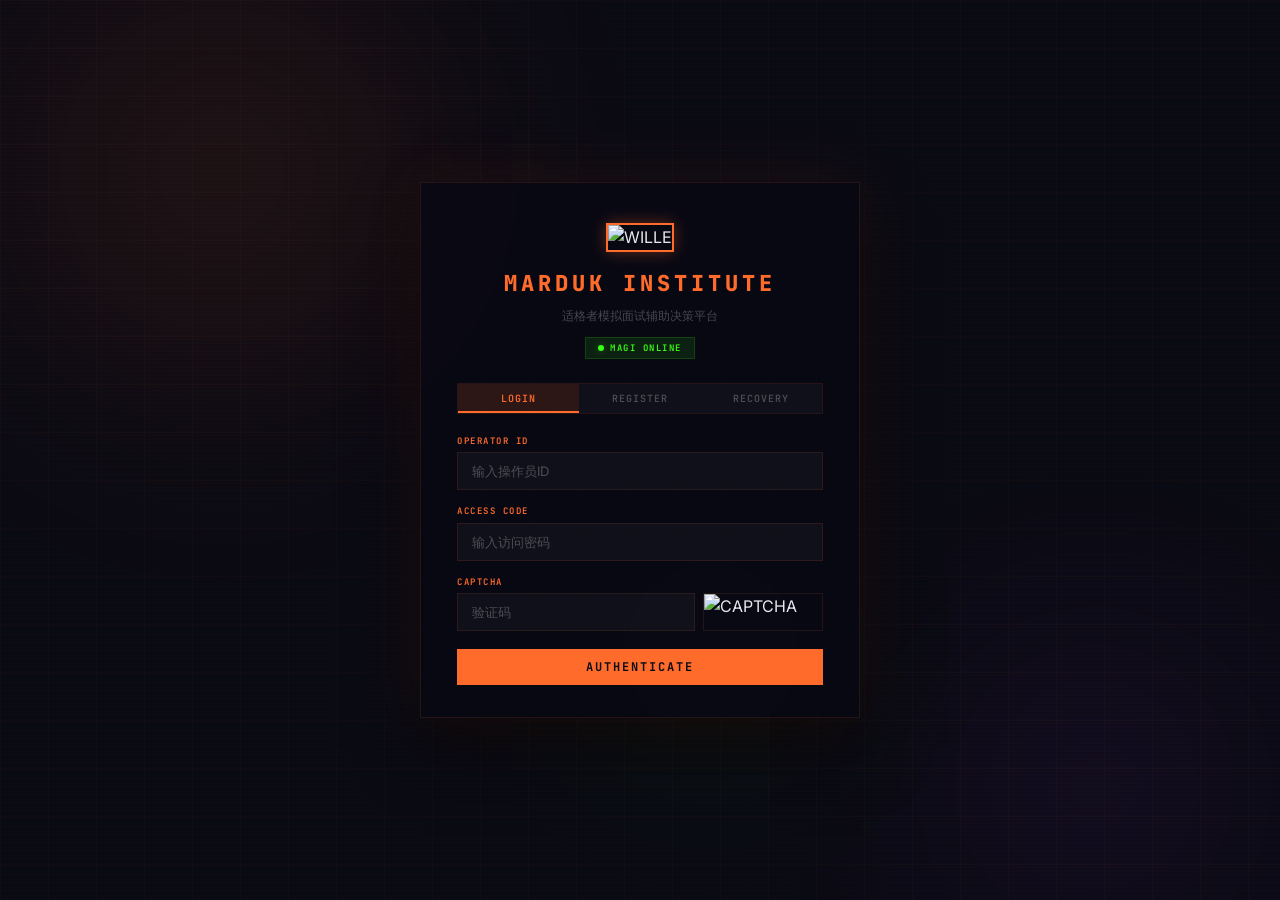
==== templates/index.html @ f50bd928 "Initial commit: MARDUK INSTITUTE AI HR Platform v2.0" ====
<!DOCTYPE html>
<html lang="zh-CN">
<head>
    <meta charset="UTF-8">
    <meta name="viewport" content="width=device-width, initial-scale=1.0">
    <title>MARDUK INSTITUTE - 适格者模拟面试辅助决策平台</title>
    <link rel="stylesheet" href="/static/css/style.css?v=6">
    <link href="https://fonts.googleapis.com/css2?family=Inter:wght@300;400;500;600;700;800&family=JetBrains+Mono:wght@400;500;600;700&display=swap" rel="stylesheet">
</head>
<body>
    <div class="bg-canvas">
        <div class="bg-orb orb-1"></div>
        <div class="bg-orb orb-2"></div>
        <div class="bg-orb orb-3"></div>
        <div class="bg-grid"></div>
        <div class="scan-line"></div>
    </div>

    <div class="auth-overlay" id="authOverlay">
        <div class="auth-card">
            <div class="auth-header">
                <div class="nerv-logo">
                    <img src="/static/img/wille.jpg" alt="WILLE" class="logo-img">
                </div>
                <div class="auth-title-group">
                    <h1 class="auth-main-title">MARDUK INSTITUTE</h1>
                    <p class="auth-subtitle">适格者模拟面试辅助决策平台</p>
                </div>
                <div class="auth-status-line">
                    <span class="blink-dot"></span>
                    <span class="auth-status-label">MAGI ONLINE</span>
                    <div class="easter-egg auth-easter">
                        <span class="easter-line">MAGI [CN]</span>
                        <span class="easter-line easter-powered">POWERED BY DEEPSEEK</span>
                    </div>
                </div>
            </div>

            <div class="auth-tabs">
                <button class="auth-tab active" data-auth="login">LOGIN</button>
                <button class="auth-tab" data-auth="register">REGISTER</button>
                <button class="auth-tab" data-auth="forgot">RECOVERY</button>
            </div>

            <form class="auth-form" id="loginForm">
                <div class="form-group">
                    <label>OPERATOR ID</label>
                    <input type="text" id="loginUsername" placeholder="输入操作员ID" autocomplete="username" required>
                </div>
                <div class="form-group">
        <label>ACCESS CODE</label>
        <input type="password" id="loginPassword" placeholder="输入访问密码" autocomplete="current-password" required>
    </div>
    <div class="form-group">
        <label>CAPTCHA</label>
        <div class="captcha-row">
            <input type="text" id="loginCaptcha" placeholder="验证码" maxlength="4" autocomplete="off" required>
            <img id="captchaImg" class="captcha-img" alt="CAPTCHA" title="点击刷新">
        </div>
    </div>
                <div class="auth-error" id="loginError"></div>
                <button type="submit" class="btn-nerv" id="loginBtn">AUTHENTICATE</button>
            </form>

            <form class="auth-form" id="registerForm" style="display:none">
                <div class="form-group">
                    <label>OPERATOR ID</label>
                    <input type="text" id="regUsername" placeholder="3-20个字符" autocomplete="username" required>
                </div>
                <div class="form-group">
                    <label>ACCESS CODE</label>
                    <input type="password" id="regPassword" placeholder="至少6位" autocomplete="new-password" required>
                </div>
                <div class="form-group">
                    <label>CONFIRM CODE</label>
                    <input type="password" id="regPasswordConfirm" placeholder="再次输入密码" autocomplete="new-password" required>
                </div>
                <div class="auth-error" id="registerError"></div>
                <button type="submit" class="btn-nerv" id="registerBtn">REGISTER</button>
            </form>

            <form class="auth-form" id="forgotForm" style="display:none">
                <div class="form-group">
                    <label>OPERATOR ID</label>
                    <input type="text" id="forgotUsername" placeholder="请输入用户名" autocomplete="username" required>
                </div>
                <div class="form-group">
                    <label>RECOVERY KEY</label>
                    <input type="text" id="forgotRecoveryKey" placeholder="注册时获得的6位验证码" maxlength="6" required>
                </div>
                <div class="form-group">
                    <label>NEW ACCESS CODE</label>
                    <input type="password" id="forgotNewPassword" placeholder="至少6位" autocomplete="new-password" required>
                </div>
                <div class="auth-error" id="forgotError"></div>
                <div class="auth-success" id="forgotSuccess"></div>
                <button type="submit" class="btn-nerv" id="forgotBtn">RESET CODE</button>
            </form>
        </div>
    </div>

    <div class="modal-overlay" id="recoveryKeyModal" style="display:none">
        <div class="modal-card">
            <div class="modal-icon">
                <img src="/static/img/wille.jpg" alt="WILLE" class="logo-img-lg">
            </div>
            <h2>REGISTRATION COMPLETE</h2>
            <p class="modal-desc">请务必保存以下找回密码验证码，丢失将无法找回密码：</p>
            <div class="recovery-key-box" id="recoveryKeyDisplay">------</div>
            <p class="modal-warning">此验证码仅显示一次，请立即记录到安全的地方</p>
            <button class="btn-nerv" id="recoveryKeyCopyBtn">COPY KEY</button>
            <button class="btn-secondary" id="recoveryKeyConfirmBtn">CONFIRM & CONTINUE</button>
        </div>
    </div>

    <div class="modal-overlay" id="disclaimerModal" style="display:none">
        <div class="modal-card disclaimer-card">
            <div class="modal-icon">
                <img src="/static/img/wille.jpg" alt="WILLE" class="logo-img-lg">
            </div>
            <h2>DISCLAIMER / 免责声明</h2>
            <div class="disclaimer-content">
                <p>本平台所有分析结果、面试提问及评估建议均由人工智能模型自动生成，仅供参考。</p>
                <p>AI 生成的内容可能存在偏差或错误，不构成任何专业人力资源决策的最终依据。</p>
                <p>请结合实际情况独立判断，本平台不对因使用 AI 生成内容所做出的决策承担任何责任。</p>
            </div>
            <button class="btn-nerv" id="disclaimerConfirmBtn">I UNDERSTAND / 我已知晓</button>
        </div>
    </div>

    <div class="app" id="appMain" style="display:none">
        <header class="header">
            <div class="header-left">
                <div class="nerv-logo-sm">
                    <img src="/static/img/wille.jpg" alt="WILLE" class="logo-img-sm">
                </div>
                <div class="header-title-group">
                    <h1 class="header-title">MARDUK INSTITUTE</h1>
                    <p class="header-subtitle">AI-RESUME ANALYSIS & SIMULATION SYSTEM</p>
                </div>
            </div>
            <div class="header-center">
                <div class="hud-indicator">
                    <span class="hud-label">SYNC RATE</span>
                    <div class="hud-bar"><div class="hud-bar-fill" id="syncBar"></div></div>
                    <span class="hud-value" id="syncValue">0%</span>
                </div>
            </div>
            <div class="header-right">
                <a href="/hr" class="btn-nav-link" title="HR BATCH SCREENING" style="display:flex;align-items:center;gap:4px;color:var(--text-muted);font-size:10px;font-family:var(--mono);letter-spacing:1px;text-decoration:none;padding:4px 10px;border:1px solid var(--border-dim);transition:all 0.3s;">
                    <svg width="14" height="14" viewBox="0 0 24 24" fill="none" stroke="currentColor" stroke-width="2"><path d="M17 21v-2a4 4 0 0 0-4-4H5a4 4 0 0 0-4 4v2"/><circle cx="9" cy="7" r="4"/><path d="M23 21v-2a4 4 0 0 0-3-3.87"/><path d="M16 3.13a4 4 0 0 1 0 7.75"/></svg>
                    HR SCREEN
                </a>
                <div class="system-status" id="systemStatus">
                    <span class="blink-dot"></span>
                    <span class="status-label">MAGI ONLINE</span>
                    <div class="easter-egg" id="easterEgg">
                        <span class="easter-line">MAGI SYSTEM [CN]</span>
                        <span class="easter-line easter-powered">POWERED BY DEEPSEEK</span>
                    </div>
                </div>
                <div class="user-menu">
                    <span class="operator-id" id="headerUsername">--</span>
                    <a href="/" class="btn-icon" title="HOME" style="display:inline-flex;align-items:center;justify-content:center;color:var(--text-muted);text-decoration:none;padding:6px;border:1px solid var(--border-dim);transition:all 0.3s;">
                        <svg width="16" height="16" viewBox="0 0 24 24" fill="none" stroke="currentColor" stroke-width="2">
                            <path d="M3 9l9-7 9 7v11a2 2 0 0 1-2 2H5a2 2 0 0 1-2-2z"/>
                            <polyline points="9 22 9 12 15 12 15 22"/>
                        </svg>
                    </a>
                    <button class="btn-icon" id="btnLogout" title="LOGOUT">
                        <svg width="16" height="16" viewBox="0 0 24 24" fill="none" stroke="currentColor" stroke-width="2">
                            <path d="M9 21H5a2 2 0 0 1-2-2V5a2 2 0 0 1 2-2h4"/>
                            <polyline points="16 17 21 12 16 7"/>
                            <line x1="21" y1="12" x2="9" y2="12"/>
                        </svg>
                    </button>
                </div>
            </div>
        </header>

        <main class="main">
            <section class="panel panel-left">
                <div class="panel-label">CANDIDATE DATA</div>

                <div class="upload-section" id="uploadSection">
                    <div class="upload-area" id="uploadArea">
                        <div class="upload-hex">
                            <svg width="64" height="64" viewBox="0 0 64 64">
                                <polygon points="32,4 58,18 58,46 32,60 6,46 6,18" fill="none" stroke="var(--nerv-orange)" stroke-width="1.5" opacity="0.6"/>
                                <polygon points="32,12 50,22 50,42 32,52 14,42 14,22" fill="none" stroke="var(--nerv-orange)" stroke-width="1" opacity="0.3"/>
                                <line x1="32" y1="20" x2="32" y2="38" stroke="var(--nerv-orange)" stroke-width="2"/>
                                <polyline points="26,30 32,20 38,30" stroke="var(--nerv-orange)" stroke-width="2" fill="none"/>
                            </svg>
                        </div>
                        <p class="upload-title">UPLOAD CANDIDATE FILE</p>
                        <p class="upload-subtitle">拖拽或点击上传简历</p>
                        <p class="upload-hint">TXT / PDF / DOCX</p>
                        <input type="file" id="fileInput" accept=".txt,.pdf,.docx" hidden>
                    </div>
                    <div class="upload-progress" id="uploadProgress" style="display:none">
                        <div class="progress-bar">
                            <div class="progress-fill" id="progressFill"></div>
                        </div>
                        <p class="progress-text" id="progressText">ANALYZING...</p>
                    </div>

                    <div class="target-form" id="targetForm" style="display:none">
                        <div class="target-label">TARGET POSITION / 目标岗位</div>
                        <div class="target-fields">
                            <div class="target-field">
                                <label>应聘岗位 <span class="label-en">Position</span></label>
                                <input type="text" id="targetPosition" placeholder="如：前端开发工程师">
                            </div>
                            <div class="target-field">
                                <label>工作城市 <span class="label-en">City</span></label>
                                <input type="text" id="targetCity" placeholder="如：上海">
                            </div>
                            <div class="target-field">
                                <label>目标薪资 <span class="label-en">Salary</span></label>
                                <input type="text" id="targetSalary" placeholder="如：15K-20K">
                            </div>
                        </div>
                        <button class="btn-nerv btn-analyze" id="btnAnalyze">ANALYZE</button>
                        <button class="btn-secondary btn-reupload" id="btnReupload">RE-UPLOAD / 重新上传</button>
                    </div>

                    <div class="magi-network" id="magiNetwork">
                        <div class="magi-net-header">
                            <span class="magi-net-title">MAGI NETWORK STATUS</span>
                            <span class="magi-net-badge">LIVE</span>
                        </div>
                        <div class="magi-net-nodes">
                            <div class="magi-node">
                                <span class="node-dot online" id="dotT01"></span>
                                <span class="node-name">MAGI-T01</span>
                                <span class="node-loc">TOKYO-01</span>
                                <span class="node-ping" id="pingT01">--ms</span>
                            </div>
                            <div class="magi-node">
                                <span class="node-dot online" id="dotB02"></span>
                                <span class="node-name">MAGI-B02</span>
                                <span class="node-loc">BERLIN-02</span>
                                <span class="node-ping" id="pingB02">--ms</span>
                            </div>
                            <div class="magi-node">
                                <span class="node-dot online" id="dotM03"></span>
                                <span class="node-name">MAGI-M03</span>
                                <span class="node-loc">MASS-03</span>
                                <span class="node-ping" id="pingM03">--ms</span>
                            </div>
                            <div class="magi-node">
                                <span class="node-dot" id="dotN04"></span>
                                <span class="node-name">MAGI-N04</span>
                                <span class="node-loc">NEVADA-04</span>
                                <span class="node-ping" id="pingN04">--ms</span>
                            </div>
                            <div class="magi-node">
                                <span class="node-dot online" id="dotH05"></span>
                                <span class="node-name">MAGI-H05</span>
                                <span class="node-loc">HOKKAIDO-05</span>
                                <span class="node-ping" id="pingH05">--ms</span>
                            </div>
                        </div>
                        <div class="magi-net-log" id="magiNetLog"></div>
                    </div>
                </div>

                <div class="analysis-section" id="analysisSection" style="display:none">
                    <div class="section-header">
                        <h2>ANALYSIS RESULT</h2>
                        <button class="btn-icon" id="btnNewUpload" title="NEW UPLOAD">
                            <svg width="16" height="16" viewBox="0 0 24 24" fill="none" stroke="currentColor" stroke-width="2">
                                <polyline points="23 4 23 10 17 10"/>
                                <path d="M20.49 15a9 9 0 1 1-2.12-9.36L23 10"/>
                            </svg>
                        </button>
                    </div>

                    <div class="candidate-card" id="candidateCard">
                        <div class="candidate-avatar" id="candidateAvatar">?</div>
                        <div class="candidate-info">
                            <h3 id="candidateName">UNKNOWN</h3>
                            <p id="candidateTitle">CLASSIFICATION PENDING</p>
                        </div>
                        <div class="match-score">
                            <div class="score-ring" id="scoreRing">
                                <span id="scoreValue">--</span>
                            </div>
                            <span class="score-label">COMPAT.</span>
                        </div>
                    </div>

                    <div class="analysis-tabs">
                        <button class="tab active" data-tab="summary">OVERVIEW</button>
                        <button class="tab" data-tab="fit">FIT</button>
                        <button class="tab" data-tab="strengths">STRENGTH</button>
                        <button class="tab" data-tab="weaknesses">DEFICIT</button>
                        <button class="tab" data-tab="suggestions">ADVISE</button>
                    </div>

                    <div class="tab-content" id="tabContent">
                        <div class="tab-pane active" id="tab-summary">
                            <div class="summary-block" id="summaryContent"></div>
                        </div>
                        <div class="tab-pane" id="tab-fit">
                            <div class="fit-section" id="fitContent">
                                <div class="fit-scores">
                                    <div class="fit-score-card">
                                        <div class="fit-score-ring" id="positionFitRing">
                                            <span id="positionFitValue">--</span>
                                        </div>
                                        <span class="fit-score-label">POSITION FIT</span>
                                        <span class="fit-score-sublabel">岗位匹配度</span>
                                    </div>
                                    <div class="fit-score-card">
                                        <div class="fit-score-ring" id="salaryFitRing">
                                            <span id="salaryFitValue">--</span>
                                        </div>
                                        <span class="fit-score-label">SALARY FIT</span>
                                        <span class="fit-score-sublabel">薪资匹配度</span>
                                    </div>
                                </div>
                                <div class="fit-detail">
                                    <div class="fit-detail-block">
                                        <div class="fit-detail-title">POSITION ANALYSIS</div>
                                        <p class="fit-detail-text" id="positionReason">--</p>
                                    </div>
                                    <div class="fit-detail-block">
                                        <div class="fit-detail-title">SALARY ANALYSIS</div>
                                        <p class="fit-detail-text" id="salaryReason">--</p>
                                    </div>
                                    <div class="fit-detail-block">
                                        <div class="fit-detail-title">SKILL GAPS</div>
                                        <ul class="tag-list gap" id="skillGapsList"></ul>
                                    </div>
                                    <div class="fit-detail-block">
                                        <div class="fit-detail-title">CAREER ADVICE</div>
                                        <p class="fit-detail-text" id="careerAdvice">--</p>
                                    </div>
                                </div>
                            </div>
                        </div>
                        <div class="tab-pane" id="tab-strengths">
                            <ul class="tag-list" id="strengthsList"></ul>
                        </div>
                        <div class="tab-pane" id="tab-weaknesses">
                            <ul class="tag-list warning" id="weaknessesList"></ul>
                        </div>
                        <div class="tab-pane" id="tab-suggestions">
                            <ul class="suggestion-list" id="suggestionsList"></ul>
                        </div>
                    </div>

                    <div class="interview-launch" id="interviewLaunch">
                        <div class="style-label">INTERVIEW MODE</div>
                        <div class="style-options">
                            <button class="style-btn" data-style="gentle">
                                <span class="style-icon">&#9829;</span>
                                <span class="style-name">GENTLE</span>
                                <span class="style-desc">温和鼓励</span>
                            </button>
                            <button class="style-btn active" data-style="normal">
                                <span class="style-icon">&#9733;</span>
                                <span class="style-name">NORMAL</span>
                                <span class="style-desc">标准专业</span>
                            </button>
                            <button class="style-btn" data-style="tough">
                                <span class="style-icon">&#9888;</span>
                                <span class="style-name">TOUGH</span>
                                <span class="style-desc">压力刁难</span>
                            </button>
                        </div>
                        <button class="btn-start-interview" id="btnStartInterview">START SIMULATION</button>
                    </div>
                </div>
            </section>

            <section class="panel panel-right">
                <div class="panel-label">SIMULATION INTERFACE</div>
                <div class="chat-header">
                    <div class="chat-header-info">
                        <div class="chat-avatar">
                            <img src="/static/img/MAGI.JPG" alt="MAGI" class="avatar-img">
                        </div>
                        <div>
                            <h3 id="interviewerName">MAGI AI <span class="deliberating-badge" id="deliberatingBadge" style="display:none">审议中</span></h3>
                            <p class="chat-status" id="chatStatus">AWAITING CANDIDATE DATA...</p>
                        </div>
                    </div>
                    <button class="btn-icon" id="btnClearChat" title="CLEAR LOG">
                        <svg width="16" height="16" viewBox="0 0 24 24" fill="none" stroke="currentColor" stroke-width="2">
                            <polyline points="3 6 5 6 21 6"/>
                            <path d="M19 6v14a2 2 0 0 1-2 2H7a2 2 0 0 1-2-2V6m3 0V4a2 2 0 0 1 2-2h4a2 2 0 0 1 2 2v2"/>
                        </svg>
                    </button>
                </div>

                <div class="chat-messages" id="chatMessages">
                    <div class="message system">
                        <div class="message-bubble">
                            MARDUK SYSTEM INITIALIZED. 上传候选人简历文件以启动适格性评估与模拟面试程序。
                        </div>
                    </div>
                </div>

                <div class="magi-verdict" id="magiVerdict" style="display:none">
                    <div class="verdict-header">
                        <span class="verdict-title">MAGI DELIBERATION SYSTEM</span>
                        <span class="verdict-subtitle">三引擎审议表决</span>
                    </div>
                    <div class="verdict-engines">
                        <div class="verdict-engine" id="verdictMelchior">
                            <div class="engine-name">MELCHIOR-1</div>
                            <div class="engine-result" id="melchiorResult">--</div>
                            <div class="engine-reason" id="melchiorReason"></div>
                        </div>
                        <div class="verdict-engine" id="verdictBalthasar">
                            <div class="engine-name">BALTHASAR-2</div>
                            <div class="engine-result" id="balthasarResult">--</div>
                            <div class="engine-reason" id="balthasarReason"></div>
                        </div>
                        <div class="verdict-engine" id="verdictCasper">
                            <div class="engine-name">CASPER-3</div>
                            <div class="engine-result" id="casperResult">--</div>
                            <div class="engine-reason" id="casperReason"></div>
                        </div>
                    </div>
                    <div class="verdict-final" id="verdictFinal">
                        <div class="verdict-final-label">FINAL VERDICT</div>
                        <div class="verdict-final-result" id="verdictFinalResult">--</div>
                    </div>
                    <button class="btn-nerv btn-reinterview" id="btnReinterview">RE-INTERVIEW / 重新面试</button>
                </div>

                <div class="chat-input-area">
                    <div class="input-wrapper">
                        <span class="input-prefix">&gt;</span>
                        <textarea id="chatInput" placeholder="输入回答..." rows="1" disabled></textarea>
                        <button class="btn-send" id="btnSend" disabled>
                            <svg width="18" height="18" viewBox="0 0 24 24" fill="none" stroke="currentColor" stroke-width="2">
                                <line x1="22" y1="2" x2="11" y2="13"/>
                                <polygon points="22 2 15 22 11 13 2 9 22 2"/>
                            </svg>
                        </button>
                    </div>
                </div>
            </section>
        </main>

        <footer class="footer">
            <span>MARDUK INSTITUTE</span>
            <span class="footer-sep">|</span>
            <span>CLASSIFIED</span>
            <span class="footer-sep">|</span>
            <span id="footerTime">--:--:--</span>
        </footer>

        <nav class="mobile-nav" id="mobileNav">
            <button class="mobile-nav-btn active" data-view="data">
                <svg width="20" height="20" viewBox="0 0 24 24" fill="none" stroke="currentColor" stroke-width="2">
                    <path d="M14 2H6a2 2 0 0 0-2 2v16a2 2 0 0 0 2 2h12a2 2 0 0 0 2-2V8z"/>
                    <polyline points="14 2 14 8 20 8"/>
                    <line x1="16" y1="13" x2="8" y2="13"/>
                    <line x1="16" y1="17" x2="8" y2="17"/>
                </svg>
                <span>DATA</span>
            </button>
            <button class="mobile-nav-btn" data-view="chat">
                <svg width="20" height="20" viewBox="0 0 24 24" fill="none" stroke="currentColor" stroke-width="2">
                    <path d="M21 15a2 2 0 0 1-2 2H7l-4 4V5a2 2 0 0 1 2-2h14a2 2 0 0 1 2 2z"/>
                </svg>
                <span>SIM</span>
            </button>
        </nav>
    </div>

    <script src="/static/js/app.js?v=6"></script>
</body>
</html>
---- static/css/style.css ----
:root {
    --bg-deep: #0b0b14;
    --bg-panel: rgba(8, 8, 20, 0.88);
    --bg-glass: rgba(255, 255, 255, 0.03);
    --bg-glass-hover: rgba(255, 255, 255, 0.06);
    --nerv-orange: #ff6b2b;
    --nerv-orange-dim: rgba(255, 107, 43, 0.15);
    --nerv-orange-glow: rgba(255, 107, 43, 0.35);
    --eva-green: #39ff14;
    --eva-green-dim: rgba(57, 255, 20, 0.1);
    --eva-green-glow: rgba(57, 255, 20, 0.3);
    --eva-purple: #b14aed;
    --eva-purple-dim: rgba(177, 74, 237, 0.12);
    --eva-red: #ff2d2d;
    --eva-red-dim: rgba(255, 45, 45, 0.12);
    --eva-amber: #ffb800;
    --eva-amber-dim: rgba(255, 184, 0, 0.12);
    --border-dim: rgba(255, 107, 43, 0.12);
    --border-active: rgba(255, 107, 43, 0.4);
    --text-primary: #e8e8f0;
    --text-secondary: rgba(232, 232, 240, 0.55);
    --text-muted: rgba(232, 232, 240, 0.28);
    --mono: 'JetBrains Mono', 'Courier New', monospace;
    --sans: 'Inter', -apple-system, sans-serif;
    --radius: 2px;
    --radius-sm: 2px;
    --transition: 0.2s ease;
}

* { margin: 0; padding: 0; box-sizing: border-box; }

body {
    font-family: var(--sans);
    background: var(--bg-deep);
    color: var(--text-primary);
    line-height: 1.6;
    height: 100vh;
    overflow: hidden;
}

.bg-canvas { position: fixed; inset: 0; z-index: 0; overflow: hidden; }

.bg-orb {
    position: absolute;
    border-radius: 50%;
    filter: blur(100px);
    opacity: 0.4;
    animation: orbDrift 30s ease-in-out infinite;
}

.orb-1 {
    width: 700px; height: 700px;
    background: radial-gradient(circle, rgba(255,107,43,0.3), transparent 70%);
    top: -20%; left: -10%;
    animation-duration: 35s;
}

.orb-2 {
    width: 500px; height: 500px;
    background: radial-gradient(circle, rgba(177,74,237,0.25), transparent 70%);
    bottom: -15%; right: -5%;
    animation-duration: 28s; animation-delay: -8s;
}

.orb-3 {
    width: 400px; height: 400px;
    background: radial-gradient(circle, rgba(57,255,20,0.15), transparent 70%);
    top: 50%; left: 40%;
    animation-duration: 32s; animation-delay: -15s;
}

@keyframes orbDrift {
    0%, 100% { transform: translate(0, 0) scale(1); }
    33% { transform: translate(80px, -50px) scale(1.08); }
    66% { transform: translate(-40px, 60px) scale(0.94); }
}

.bg-grid {
    position: absolute; inset: 0;
    background-image:
        linear-gradient(rgba(255,107,43,0.03) 1px, transparent 1px),
        linear-gradient(90deg, rgba(255,107,43,0.03) 1px, transparent 1px);
    background-size: 48px 48px;
}

.scan-line {
    position: absolute; inset: 0;
    background: repeating-linear-gradient(
        0deg,
        transparent,
        transparent 2px,
        rgba(0,0,0,0.08) 2px,
        rgba(0,0,0,0.08) 4px
    );
    pointer-events: none;
    z-index: 1;
}

.app {
    display: flex; flex-direction: column;
    height: 100vh; position: relative; z-index: 2;
}

.header {
    display: flex; align-items: center;
    padding: 0 24px; height: 56px;
    background: var(--bg-panel);
    border-bottom: 1px solid var(--border-dim);
    flex-shrink: 0;
    position: relative;
}

.header-left { display: flex; align-items: center; gap: 14px; flex-shrink: 0; }

.header-title {
    font-family: var(--mono); font-size: 14px; font-weight: 700;
    color: var(--nerv-orange); letter-spacing: 2px;
}

.header-subtitle {
    font-family: var(--mono); font-size: 9px; font-weight: 500;
    color: var(--text-muted); letter-spacing: 1.5px; margin-top: 1px;
}

.header-center { position: absolute; left: 50%; transform: translateX(-50%); display: flex; align-items: center; gap: 16px; }

.hud-indicator {
    display: flex; align-items: center; gap: 8px;
}

.hud-label {
    font-family: var(--mono); font-size: 9px; font-weight: 600;
    color: var(--eva-green); letter-spacing: 1px;
}

.hud-bar {
    width: 120px; height: 6px;
    background: rgba(57,255,20,0.08);
    border: 1px solid rgba(57,255,20,0.15);
}

.hud-bar-fill {
    height: 100%; width: 0%;
    background: var(--eva-green);
    transition: width 0.5s ease;
    box-shadow: 0 0 8px var(--eva-green-glow);
}

.hud-value {
    font-family: var(--mono); font-size: 11px; font-weight: 700;
    color: var(--eva-green); min-width: 32px;
}

.header-right { display: flex; align-items: center; gap: 12px; margin-left: auto; flex-shrink: 0; }

.system-status { display: flex; align-items: center; gap: 6px; }

.blink-dot {
    width: 6px; height: 6px; border-radius: 50%;
    background: var(--eva-green);
    box-shadow: 0 0 6px var(--eva-green-glow);
    animation: blinkDot 2s infinite;
}

@keyframes blinkDot {
    0%, 100% { opacity: 1; }
    50% { opacity: 0.3; }
}

.status-label {
    font-family: var(--mono); font-size: 9px; font-weight: 600;
    color: var(--eva-green); letter-spacing: 1px;
}

.system-status {
    position: relative;
}

.easter-egg {
    position: absolute;
    top: 100%; left: 50%; transform: translateX(-50%);
    padding: 8px 14px;
    background: var(--bg-panel);
    border: 1px solid var(--eva-green);
    box-shadow: 0 0 16px var(--eva-green-glow), 0 4px 12px rgba(0,0,0,0.4);
    white-space: nowrap;
    text-align: center;
    opacity: 0; visibility: hidden;
    transition: all 0.3s ease;
    z-index: 100;
    pointer-events: none;
}

.system-status:hover .easter-egg {
    opacity: 1; visibility: visible;
    transform: translateX(-50%) translateY(4px);
}

.easter-line {
    display: block;
    font-family: var(--mono); font-size: 9px; font-weight: 600;
    color: var(--eva-green); letter-spacing: 1.5px;
}

.easter-powered {
    font-size: 8px; color: var(--nerv-orange); letter-spacing: 1px;
    margin-top: 2px;
}

.user-menu {
    display: flex; align-items: center; gap: 8px;
    padding-left: 12px; border-left: 1px solid var(--border-dim);
}

.operator-id {
    font-family: var(--mono); font-size: 11px; font-weight: 500;
    color: var(--text-secondary);
}

.btn-icon {
    display: flex; align-items: center; justify-content: center;
    width: 30px; height: 30px; border: none;
    background: var(--bg-glass); color: var(--text-muted);
    cursor: pointer; transition: all var(--transition);
    border: 1px solid var(--border-dim);
}

.btn-icon:hover {
    background: var(--nerv-orange-dim); color: var(--nerv-orange);
    border-color: var(--border-active);
}

.main { display: flex; flex: 1; overflow: hidden; }

.panel { display: flex; flex-direction: column; overflow: hidden; }

.panel-left {
    width: 420px; min-width: 360px;
    background: var(--bg-panel);
    border-right: 1px solid var(--border-dim);
}

.panel-right { flex: 1; background: transparent; }

.panel-label {
    font-family: var(--mono); font-size: 9px; font-weight: 600;
    color: var(--nerv-orange); letter-spacing: 2px;
    padding: 8px 20px; background: var(--nerv-orange-dim);
    border-bottom: 1px solid var(--border-dim);
}

.upload-section {
    padding: 28px; flex: 1;
    display: flex; flex-direction: column; justify-content: center;
}

.upload-area {
    border: 1px dashed rgba(255,107,43,0.25);
    padding: 48px 28px; text-align: center;
    cursor: pointer; transition: all var(--transition);
    background: var(--bg-glass); position: relative; overflow: hidden;
}

.upload-area::before {
    content: ''; position: absolute; inset: 0;
    background: radial-gradient(circle, var(--nerv-orange-dim), transparent 70%);
    opacity: 0; transition: opacity var(--transition);
}

.upload-area:hover::before, .upload-area.drag-over::before { opacity: 1; }

.upload-area:hover, .upload-area.drag-over {
    border-color: var(--nerv-orange);
    background: var(--bg-glass-hover);
}

.upload-hex { margin-bottom: 16px; position: relative; z-index: 1; }

.upload-title {
    font-family: var(--mono); font-size: 13px; font-weight: 700;
    color: var(--nerv-orange); letter-spacing: 1px;
    margin-bottom: 6px; position: relative; z-index: 1;
}

.upload-subtitle {
    font-size: 13px; color: var(--text-secondary);
    margin-bottom: 6px; position: relative; z-index: 1;
}

.upload-hint {
    font-family: var(--mono); font-size: 10px;
    color: var(--text-muted); letter-spacing: 1px;
    position: relative; z-index: 1;
}

.upload-progress { margin-top: 16px; }

.progress-bar {
    height: 3px; background: rgba(255,255,255,0.04);
    border: 1px solid var(--border-dim); overflow: hidden;
}

.progress-fill {
    height: 100%; width: 0%;
    background: var(--nerv-orange);
    transition: width 0.3s ease;
    box-shadow: 0 0 8px var(--nerv-orange-glow);
}

.progress-text {
    font-family: var(--mono); font-size: 10px;
    color: var(--eva-green); margin-top: 8px;
    letter-spacing: 1px;
}

.target-form {
    margin-top: 16px; padding: 16px;
    border: 1px solid var(--border-dim);
    background: var(--bg-glass);
}

.target-label {
    font-family: var(--mono); font-size: 9px; font-weight: 600;
    color: var(--nerv-orange); letter-spacing: 2px;
    margin-bottom: 10px;
}

.target-fields {
    display: flex; flex-direction: column; gap: 10px; margin-bottom: 12px;
}

.target-field {
    display: flex; flex-direction: column; gap: 4px;
}

.target-field label {
    font-family: var(--mono); font-size: 9px; font-weight: 600;
    color: var(--text-muted); letter-spacing: 1px;
    display: flex; align-items: baseline; gap: 6px;
}

.label-en {
    font-size: 8px; font-weight: 400; color: var(--text-muted); opacity: 0.5;
    letter-spacing: 0.5px;
}

.target-field input {
    padding: 8px 12px;
    border: 1px solid var(--border-dim);
    font-size: 13px; font-family: var(--sans);
    color: var(--text-primary); outline: none;
    transition: all var(--transition);
    background: var(--bg-glass);
    width: 100%; box-sizing: border-box;
}

.target-field input:focus {
    border-color: var(--nerv-orange);
    box-shadow: 0 0 10px var(--nerv-orange-dim);
}

.target-field input::placeholder { color: var(--text-muted); }

.btn-analyze { width: 100%; }

.analysis-section { flex: 1; display: flex; flex-direction: column; overflow: hidden; }

.section-header {
    display: flex; align-items: center; justify-content: space-between;
    padding: 12px 20px; border-bottom: 1px solid var(--border-dim);
}

.section-header h2 {
    font-family: var(--mono); font-size: 11px; font-weight: 700;
    color: var(--nerv-orange); letter-spacing: 1.5px;
}

.candidate-card {
    display: flex; align-items: center; gap: 14px;
    padding: 16px 20px; background: var(--nerv-orange-dim);
    border-bottom: 1px solid var(--border-dim);
}

.candidate-avatar {
    width: 44px; height: 44px;
    background: var(--nerv-orange); color: var(--bg-deep);
    display: flex; align-items: center; justify-content: center;
    font-family: var(--mono); font-size: 18px; font-weight: 800;
    flex-shrink: 0;
}

.candidate-info { flex: 1; min-width: 0; }

.candidate-info h3 {
    font-size: 14px; font-weight: 600; color: var(--text-primary);
    white-space: nowrap; overflow: hidden; text-overflow: ellipsis;
}

.candidate-info p {
    font-family: var(--mono); font-size: 10px;
    color: var(--text-muted); letter-spacing: 0.5px;
    white-space: nowrap; overflow: hidden; text-overflow: ellipsis;
}

.match-score {
    display: flex; flex-direction: column; align-items: center;
    gap: 2px; flex-shrink: 0;
}

.score-ring {
    width: 48px; height: 48px; border-radius: 50%;
    background: conic-gradient(var(--eva-green) 0%, rgba(57,255,20,0.08) 0%);
    display: flex; align-items: center; justify-content: center;
    position: relative;
}

.score-ring::before {
    content: ''; position: absolute;
    width: 38px; height: 38px; border-radius: 50%;
    background: var(--bg-deep);
}

.score-ring span {
    position: relative; z-index: 1;
    font-family: var(--mono); font-size: 11px; font-weight: 700;
    color: var(--eva-green);
}

.score-label {
    font-family: var(--mono); font-size: 8px;
    color: var(--text-muted); letter-spacing: 1px;
}

.analysis-tabs {
    display: flex; padding: 0 20px;
    border-bottom: 1px solid var(--border-dim);
}

.tab {
    padding: 8px 14px;
    font-family: var(--mono); font-size: 10px; font-weight: 600;
    color: var(--text-muted); letter-spacing: 1px;
    background: none; border: none;
    border-bottom: 2px solid transparent;
    cursor: pointer; transition: all var(--transition);
}

.tab:hover { color: var(--text-secondary); }

.tab.active {
    color: var(--nerv-orange);
    border-bottom-color: var(--nerv-orange);
}

.tab-content { flex: 1; overflow-y: auto; padding: 16px 20px; }

.tab-pane { display: none; }
.tab-pane.active { display: block; }

.summary-block {
    font-size: 13px; color: var(--text-secondary); line-height: 1.8;
}

.summary-block p { margin-bottom: 8px; }

.tag-list { list-style: none; display: flex; flex-wrap: wrap; gap: 6px; }

.tag-list li {
    padding: 4px 12px; background: var(--eva-green-dim);
    color: var(--eva-green); font-family: var(--mono);
    font-size: 11px; font-weight: 500;
    border: 1px solid rgba(57,255,20,0.15);
}

.tag-list.warning li {
    background: var(--eva-amber-dim); color: var(--eva-amber);
    border-color: rgba(255,184,0,0.15);
}

.suggestion-list { list-style: none; display: flex; flex-direction: column; gap: 8px; }

.suggestion-list li {
    padding: 10px 14px; background: var(--nerv-orange-dim);
    font-size: 12px; color: var(--text-secondary); line-height: 1.5;
    border-left: 3px solid var(--nerv-orange);
}

.fit-section { display: flex; flex-direction: column; gap: 16px; }

.fit-scores {
    display: flex; gap: 12px; justify-content: center;
}

.fit-score-card {
    display: flex; flex-direction: column; align-items: center; gap: 4px;
    padding: 16px 20px;
    background: var(--bg-glass);
    border: 1px solid var(--border-dim);
    flex: 1;
}

.fit-score-ring {
    width: 64px; height: 64px; border-radius: 50%;
    background: conic-gradient(var(--eva-green) 0%, rgba(57,255,20,0.08) 0%);
    display: flex; align-items: center; justify-content: center;
    position: relative;
}

.fit-score-ring::before {
    content: ''; position: absolute;
    width: 50px; height: 50px; border-radius: 50%;
    background: var(--bg-deep);
}

.fit-score-ring span {
    position: relative; z-index: 1;
    font-family: var(--mono); font-size: 14px; font-weight: 700;
    color: var(--eva-green);
}

#salaryFitRing span {
    color: var(--eva-amber);
}

.fit-score-label {
    font-family: var(--mono); font-size: 9px; font-weight: 700;
    color: var(--nerv-orange); letter-spacing: 1.5px;
}

.fit-score-sublabel {
    font-size: 10px; color: var(--text-muted);
}

.fit-detail {
    display: flex; flex-direction: column; gap: 12px;
}

.fit-detail-block {
    padding: 12px 14px;
    background: var(--bg-glass);
    border: 1px solid var(--border-dim);
    border-left: 3px solid var(--eva-purple);
}

.fit-detail-title {
    font-family: var(--mono); font-size: 9px; font-weight: 700;
    color: var(--eva-purple); letter-spacing: 1.5px;
    margin-bottom: 6px;
}

.fit-detail-text {
    font-size: 12px; color: var(--text-secondary); line-height: 1.7;
}

.tag-list.gap li {
    background: var(--eva-red-dim); color: var(--eva-red);
    border-color: rgba(255,45,45,0.15);
}

.tag-list .no-gap {
    background: var(--eva-green-dim); color: var(--eva-green);
    border-color: rgba(57,255,20,0.15);
    font-style: italic;
}

.interview-launch {
    padding: 16px 20px;
    border-top: 1px solid var(--border-dim);
    flex-shrink: 0;
}

.style-label {
    font-family: var(--mono); font-size: 9px; font-weight: 600;
    color: var(--nerv-orange); letter-spacing: 2px;
    margin-bottom: 10px;
}

.style-options {
    display: flex; gap: 8px; margin-bottom: 12px;
}

.style-btn {
    flex: 1; padding: 10px 8px;
    background: var(--bg-glass);
    border: 1px solid var(--border-dim);
    cursor: pointer; transition: all var(--transition);
    display: flex; flex-direction: column; align-items: center; gap: 3px;
    text-align: center;
}

.style-btn:hover {
    background: var(--bg-glass-hover);
    border-color: var(--border-active);
}

.style-btn.active {
    background: var(--nerv-orange-dim);
    border-color: var(--nerv-orange);
    box-shadow: 0 0 10px var(--nerv-orange-dim);
}

.style-icon {
    font-size: 16px; line-height: 1;
}

.style-btn.active .style-icon { filter: drop-shadow(0 0 4px var(--nerv-orange-glow)); }

.style-name {
    font-family: var(--mono); font-size: 10px; font-weight: 700;
    color: var(--text-muted); letter-spacing: 1px;
}

.style-btn.active .style-name { color: var(--nerv-orange); }

.style-desc {
    font-size: 9px; color: var(--text-muted);
}

.style-btn.active .style-desc { color: var(--text-secondary); }

.btn-start-interview {
    width: 100%; padding: 10px 20px;
    background: var(--nerv-orange); color: var(--bg-deep);
    border: none; font-family: var(--mono);
    font-size: 12px; font-weight: 700; letter-spacing: 2px;
    cursor: pointer; transition: all var(--transition);
}

.btn-start-interview:hover {
    background: #ff8a50;
    box-shadow: 0 0 20px var(--nerv-orange-glow);
}

.btn-start-interview:disabled {
    background: rgba(255,255,255,0.06); color: var(--text-muted);
    box-shadow: none; cursor: not-allowed;
}

.chat-header {
    display: flex; align-items: center; justify-content: space-between;
    padding: 10px 20px; background: var(--bg-panel);
    border-bottom: 1px solid var(--border-dim); flex-shrink: 0;
}

.chat-header-info { display: flex; align-items: center; gap: 12px; }

.chat-avatar {
    width: 34px; height: 34px;
    display: flex; align-items: center; justify-content: center;
}

.chat-header-info h3 {
    font-family: var(--mono); font-size: 12px; font-weight: 700;
    color: var(--nerv-orange); letter-spacing: 1px;
}

.chat-status {
    font-family: var(--mono); font-size: 9px;
    color: var(--text-muted); letter-spacing: 0.5px;
}

.chat-messages {
    flex: 1; overflow-y: auto; padding: 20px;
    display: flex; flex-direction: column; gap: 14px;
}

.message { display: flex; max-width: 78%; }
.message.system { align-self: flex-start; }
.message.user { align-self: flex-end; }

.message-bubble {
    padding: 10px 16px; font-size: 13px; line-height: 1.7;
    word-break: break-word;
}

.message.system .message-bubble {
    background: var(--bg-panel); color: var(--text-secondary);
    border: 1px solid var(--border-dim);
    border-left: 3px solid var(--nerv-orange);
}

.message.user .message-bubble {
    background: var(--nerv-orange); color: var(--bg-deep);
    font-weight: 500;
}

.message.system .message-bubble .typing-cursor {
    display: inline-block; width: 2px; height: 14px;
    background: var(--nerv-orange); margin-left: 2px;
    vertical-align: text-bottom;
    animation: blink 0.7s infinite;
    box-shadow: 0 0 4px var(--nerv-orange-glow);
}

@keyframes blink { 0%, 100% { opacity: 1; } 50% { opacity: 0; } }

.chat-input-area {
    padding: 14px 20px; background: var(--bg-panel);
    border-top: 1px solid var(--border-dim); flex-shrink: 0;
}

.input-wrapper {
    display: flex; align-items: flex-end; gap: 8px;
    background: var(--bg-glass);
    border: 1px solid var(--border-dim);
    padding: 6px 6px 6px 14px;
    transition: all var(--transition);
}

.input-wrapper:focus-within {
    border-color: var(--nerv-orange);
    box-shadow: 0 0 12px var(--nerv-orange-dim);
}

.input-prefix {
    font-family: var(--mono); font-size: 14px; font-weight: 700;
    color: var(--eva-green); padding-bottom: 4px; flex-shrink: 0;
}

.input-wrapper textarea {
    flex: 1; border: none; background: transparent;
    font-size: 13px; font-family: var(--sans);
    color: var(--text-primary); resize: none; outline: none;
    max-height: 100px; line-height: 1.5; padding: 4px 0;
}

.input-wrapper textarea::placeholder { color: var(--text-muted); }

.btn-send {
    display: flex; align-items: center; justify-content: center;
    width: 34px; height: 34px; border: none;
    background: var(--nerv-orange); color: var(--bg-deep);
    cursor: pointer; transition: all var(--transition); flex-shrink: 0;
}

.btn-send:hover:not(:disabled) {
    background: #ff8a50;
    box-shadow: 0 0 16px var(--nerv-orange-glow);
}

.btn-send:disabled {
    background: rgba(255,255,255,0.06); color: var(--text-muted);
    cursor: not-allowed;
}

.footer {
    display: flex; align-items: center; justify-content: center;
    gap: 8px; padding: 6px 24px; height: 32px;
    background: var(--bg-panel); border-top: 1px solid var(--border-dim);
    flex-shrink: 0;
}

.footer span {
    font-family: var(--mono); font-size: 9px; font-weight: 500;
    color: var(--text-muted); letter-spacing: 1.5px;
}

.footer-sep { color: var(--nerv-orange) !important; opacity: 0.4; }

.chat-messages::-webkit-scrollbar,
.tab-content::-webkit-scrollbar { width: 3px; }
.chat-messages::-webkit-scrollbar-track,
.tab-content::-webkit-scrollbar-track { background: transparent; }
.chat-messages::-webkit-scrollbar-thumb,
.tab-content::-webkit-scrollbar-thumb { background: rgba(255,107,43,0.15); }

.fade-in { animation: fadeIn 0.25s ease; }
@keyframes fadeIn {
    from { opacity: 0; transform: translateY(6px); }
    to { opacity: 1; transform: translateY(0); }
}

.auth-overlay {
    position: fixed; inset: 0;
    display: flex; align-items: center; justify-content: center;
    z-index: 1000;
}

.auth-card {
    width: 440px; max-width: 92vw;
    background: var(--bg-panel);
    border: 1px solid var(--border-dim);
    box-shadow: 0 0 60px rgba(255,107,43,0.08), 0 30px 60px rgba(0,0,0,0.5);
    padding: 40px 36px 32px;
    position: relative; z-index: 1;
}

.auth-header { text-align: center; margin-bottom: 24px; }

.nerv-logo { margin-bottom: 14px; }

.logo-img {
    width: 52px; height: 52px; object-fit: cover;
    border: 2px solid var(--nerv-orange);
    box-shadow: 0 0 16px var(--nerv-orange-glow);
}

.logo-img-lg {
    width: 52px; height: 52px; object-fit: cover;
    border: 2px solid var(--eva-green);
    box-shadow: 0 0 16px var(--eva-green-glow);
}

.nerv-logo-sm { display: flex; align-items: center; }

.logo-img-sm {
    width: 34px; height: 34px; object-fit: cover;
    border: 2px solid var(--nerv-orange);
    box-shadow: 0 0 10px var(--nerv-orange-glow);
}

.avatar-img {
    width: 28px; height: 28px; object-fit: cover;
    border: 1.5px solid var(--nerv-orange);
}

.auth-main-title {
    font-family: var(--mono); font-size: 22px; font-weight: 800;
    color: var(--nerv-orange); letter-spacing: 4px;
}

.auth-subtitle {
    font-size: 12px; color: var(--text-muted); margin-top: 4px;
}

.auth-status-line {
    display: inline-flex; align-items: center; gap: 6px;
    margin-top: 12px; padding: 3px 12px;
    background: var(--eva-green-dim);
    border: 1px solid rgba(57,255,20,0.15);
    position: relative;
    cursor: default;
}

.auth-status-label {
    font-family: var(--mono); font-size: 9px; font-weight: 600;
    color: var(--eva-green); letter-spacing: 1.5px;
}

.auth-easter {
    top: calc(100% + 4px);
    transform: translateX(-50%) translateY(-4px);
}

.auth-status-line:hover .auth-easter {
    transform: translateX(-50%) translateY(0);
}

.auth-tabs {
    display: flex; margin-bottom: 20px;
    border: 1px solid var(--border-dim);
}

.auth-tab {
    flex: 1; padding: 8px 4px;
    font-family: var(--mono); font-size: 10px; font-weight: 600;
    color: var(--text-muted); letter-spacing: 1px;
    background: var(--bg-glass); border: none;
    cursor: pointer; transition: all var(--transition);
}

.auth-tab.active {
    background: var(--nerv-orange-dim); color: var(--nerv-orange);
    box-shadow: inset 0 -2px 0 var(--nerv-orange);
}

.auth-form { display: flex; flex-direction: column; gap: 14px; }

.form-group { display: flex; flex-direction: column; gap: 4px; }

.form-group label {
    font-family: var(--mono); font-size: 9px; font-weight: 600;
    color: var(--nerv-orange); letter-spacing: 1.5px;
}

.form-group input {
    padding: 10px 14px;
    border: 1px solid var(--border-dim);
    font-size: 13px; font-family: var(--sans);
    color: var(--text-primary); outline: none;
    transition: all var(--transition);
    background: var(--bg-glass);
}

.form-group input:focus {
    border-color: var(--nerv-orange);
    box-shadow: 0 0 12px var(--nerv-orange-dim);
    background: var(--bg-glass-hover);
}

.form-group input::placeholder { color: var(--text-muted); }

.captcha-row { display: flex; align-items: center; gap: 8px; }
.captcha-row input { flex: 1; min-width: 0; }
.captcha-img {
    height: 38px; width: 120px; cursor: pointer;
    border: 1px solid var(--border-dim); flex-shrink: 0;
    transition: opacity 0.2s ease;
}
.captcha-img:hover { opacity: 0.7; }

.auth-error {
    font-family: var(--mono); font-size: 11px;
    color: var(--eva-red); min-height: 0;
}

.auth-error:empty { display: none; }

.auth-success {
    font-family: var(--mono); font-size: 11px;
    color: var(--eva-green); min-height: 0;
}

.auth-success:empty { display: none; }

.btn-nerv {
    padding: 10px 20px;
    background: var(--nerv-orange); color: var(--bg-deep);
    border: none; font-family: var(--mono);
    font-size: 12px; font-weight: 700; letter-spacing: 2px;
    cursor: pointer; transition: all var(--transition);
    margin-top: 4px;
}

.btn-nerv:hover {
    background: #ff8a50;
    box-shadow: 0 0 20px var(--nerv-orange-glow);
}

.btn-nerv:disabled {
    background: rgba(255,255,255,0.06); color: var(--text-muted);
    box-shadow: none; cursor: not-allowed;
}

.btn-secondary {
    display: block; width: 100%; padding: 10px 20px;
    background: var(--bg-glass); color: var(--text-secondary);
    border: 1px solid var(--border-dim);
    font-family: var(--mono); font-size: 11px; font-weight: 600;
    letter-spacing: 1px; cursor: pointer;
    transition: all var(--transition); margin-top: 8px;
}

.btn-secondary:hover {
    background: var(--bg-glass-hover); border-color: var(--border-active);
}

.modal-overlay {
    position: fixed; inset: 0;
    background: rgba(0,0,0,0.7);
    display: flex; align-items: center; justify-content: center;
    z-index: 2000; backdrop-filter: blur(6px);
}

.modal-card {
    width: 440px; max-width: 92vw;
    background: var(--bg-panel);
    border: 1px solid var(--border-dim);
    box-shadow: 0 0 60px rgba(57,255,20,0.08), 0 30px 60px rgba(0,0,0,0.5);
    padding: 40px 36px 32px; text-align: center;
    animation: modalIn 0.25s ease;
}

@keyframes modalIn {
    from { opacity: 0; transform: scale(0.96) translateY(8px); }
    to { opacity: 1; transform: scale(1) translateY(0); }
}

.modal-icon { margin-bottom: 14px; }

.modal-card h2 {
    font-family: var(--mono); font-size: 16px; font-weight: 700;
    color: var(--eva-green); letter-spacing: 2px; margin-bottom: 8px;
}

.modal-desc {
    font-size: 13px; color: var(--text-secondary);
    margin-bottom: 18px; line-height: 1.5;
}

.recovery-key-box {
    display: inline-block; padding: 14px 32px;
    background: var(--eva-green-dim);
    color: var(--eva-green);
    font-family: var(--mono); font-size: 28px; font-weight: 700;
    letter-spacing: 10px;
    border: 1px solid rgba(57,255,20,0.2);
    box-shadow: 0 0 20px var(--eva-green-glow);
    margin-bottom: 14px; user-select: all;
}

.modal-warning {
    font-family: var(--mono); font-size: 10px;
    color: var(--eva-red); letter-spacing: 0.5px;
    margin-bottom: 18px;
}

.disclaimer-content {
    text-align: left; margin-bottom: 20px;
}

.disclaimer-content p {
    font-size: 12px; color: var(--text-secondary); line-height: 1.8;
    margin-bottom: 8px; padding-left: 14px;
    border-left: 2px solid var(--eva-amber);
}

.disclaimer-card h2 {
    color: var(--eva-amber);
}

.deliberating-badge {
    display: inline-block;
    font-family: var(--mono); font-size: 9px; font-weight: 700;
    color: var(--eva-green); letter-spacing: 1px;
    padding: 1px 8px;
    background: var(--eva-green-dim);
    border: 1px solid rgba(57,255,20,0.3);
    margin-left: 8px;
    vertical-align: middle;
    animation: deliberatingPulse 1.2s ease-in-out infinite;
}

@keyframes deliberatingPulse {
    0%, 100% { opacity: 1; box-shadow: 0 0 8px var(--eva-green-glow); }
    50% { opacity: 0.2; box-shadow: none; }
}

.magi-verdict {
    padding: 20px;
    background: var(--bg-panel);
    border-top: 2px solid var(--eva-purple);
    overflow-y: auto;
}

.verdict-header {
    text-align: center; margin-bottom: 16px;
}

.verdict-title {
    display: block;
    font-family: var(--mono); font-size: 12px; font-weight: 700;
    color: var(--eva-purple); letter-spacing: 2px;
}

.verdict-subtitle {
    display: block;
    font-size: 10px; color: var(--text-muted); margin-top: 2px;
}

.verdict-engines {
    display: flex; flex-direction: column; gap: 10px;
    margin-bottom: 16px;
}

.verdict-engine {
    padding: 12px 14px;
    background: var(--bg-glass);
    border: 1px solid var(--border-dim);
    border-left: 3px solid var(--eva-purple);
    opacity: 0;
    transform: translateX(-10px);
    transition: all 0.4s ease;
}

.verdict-engine.revealed {
    opacity: 1;
    transform: translateX(0);
}

.verdict-engine.pass {
    border-left-color: var(--eva-green);
}

.verdict-engine.fail {
    border-left-color: var(--eva-red);
}

.engine-name {
    font-family: var(--mono); font-size: 11px; font-weight: 700;
    color: var(--eva-purple); letter-spacing: 1.5px;
}

.engine-role {
    font-size: 9px; color: var(--text-muted); margin-bottom: 6px;
}

.engine-result {
    font-family: var(--mono); font-size: 16px; font-weight: 800;
    letter-spacing: 2px; margin-bottom: 4px;
}

.verdict-engine.pass .engine-result {
    color: var(--eva-green);
    text-shadow: 0 0 10px var(--eva-green-glow);
}

.verdict-engine.fail .engine-result {
    color: var(--eva-red);
    text-shadow: 0 0 10px var(--eva-red-dim);
}

.engine-reason {
    font-size: 11px; color: var(--text-secondary); line-height: 1.5;
}

.verdict-final {
    text-align: center;
    padding: 16px;
    border: 2px solid var(--border-dim);
    background: var(--bg-glass);
    margin-bottom: 14px;
    opacity: 0;
    transition: all 0.5s ease;
}

.verdict-final.revealed {
    opacity: 1;
}

.verdict-final.pass {
    border-color: var(--eva-green);
    box-shadow: 0 0 20px var(--eva-green-glow), inset 0 0 20px var(--eva-green-dim);
}

.verdict-final.fail {
    border-color: var(--eva-red);
    box-shadow: 0 0 20px var(--eva-red-dim), inset 0 0 20px var(--eva-red-dim);
}

.verdict-final-label {
    font-family: var(--mono); font-size: 9px; font-weight: 700;
    color: var(--text-muted); letter-spacing: 2px; margin-bottom: 6px;
}

.verdict-final-result {
    font-family: var(--mono); font-size: 24px; font-weight: 800;
    letter-spacing: 4px;
}

.verdict-final.pass .verdict-final-result {
    color: var(--eva-green);
    text-shadow: 0 0 16px var(--eva-green-glow);
    animation: verdictGlow 2s ease-in-out infinite;
}

.verdict-final.fail .verdict-final-result {
    color: var(--eva-red);
    text-shadow: 0 0 16px var(--eva-red-dim);
}

@keyframes verdictGlow {
    0%, 100% { text-shadow: 0 0 16px var(--eva-green-glow); }
    50% { text-shadow: 0 0 30px var(--eva-green-glow), 0 0 50px var(--eva-green-dim); }
}

.btn-reinterview {
    width: 100%;
}

.magi-network {
    margin-top: 16px;
    border: 1px solid var(--border-dim);
    background: var(--bg-glass);
    overflow: hidden;
}

.magi-net-header {
    display: flex; align-items: center; justify-content: space-between;
    padding: 8px 12px;
    background: var(--eva-purple-dim);
    border-bottom: 1px solid var(--border-dim);
}

.magi-net-title {
    font-family: var(--mono); font-size: 9px; font-weight: 700;
    color: var(--eva-purple); letter-spacing: 1.5px;
}

.magi-net-badge {
    font-family: var(--mono); font-size: 8px; font-weight: 700;
    color: var(--eva-red); letter-spacing: 1px;
    padding: 1px 6px;
    background: var(--eva-red-dim);
    border: 1px solid rgba(255,45,45,0.2);
    animation: livePulse 2s ease-in-out infinite;
}

@keyframes livePulse {
    0%, 100% { opacity: 1; }
    50% { opacity: 0.4; }
}

.magi-net-nodes {
    padding: 8px 12px;
    display: flex; flex-direction: column; gap: 6px;
}

.magi-node {
    display: flex; align-items: center; gap: 8px;
    padding: 6px 8px;
    background: rgba(0,0,0,0.2);
    border: 1px solid rgba(255,255,255,0.03);
}

.node-dot {
    width: 6px; height: 6px; border-radius: 50%;
    background: var(--text-muted);
    flex-shrink: 0;
}

.node-dot.online {
    background: var(--eva-green);
    box-shadow: 0 0 6px var(--eva-green-glow);
}

.node-dot.online.high {
    background: var(--eva-amber);
    box-shadow: 0 0 6px rgba(255,184,0,0.4);
}

.node-dot.offline {
    background: var(--eva-red);
    box-shadow: 0 0 6px var(--eva-red-dim);
}

.node-name {
    font-family: var(--mono); font-size: 10px; font-weight: 700;
    color: var(--eva-purple); letter-spacing: 1px;
    min-width: 72px;
}

.node-loc {
    font-family: var(--mono); font-size: 9px;
    color: var(--text-muted); letter-spacing: 0.5px;
    flex: 1;
}

.node-ping {
    font-family: var(--mono); font-size: 10px; font-weight: 600;
    color: var(--eva-green); letter-spacing: 0.5px;
    min-width: 42px; text-align: right;
}

.node-ping.high {
    color: var(--eva-amber);
}

.node-ping.offline {
    color: var(--eva-red);
}

.magi-net-log {
    padding: 6px 12px 8px;
    max-height: 60px; overflow: hidden;
    border-top: 1px solid rgba(255,255,255,0.03);
}

.magi-net-log .log-line {
    font-family: var(--mono); font-size: 8px;
    color: var(--text-muted); letter-spacing: 0.3px;
    line-height: 1.6;
    white-space: nowrap; overflow: hidden; text-overflow: ellipsis;
}

.magi-net-log .log-line .log-from {
    color: var(--eva-purple);
}

.magi-net-log .log-line .log-to {
    color: var(--nerv-orange);
}

@media (max-width: 768px) {
    .auth-card { padding: 28px 20px 24px; }
    .auth-main-title { font-size: 16px; letter-spacing: 2px; }

    .header {
        padding: 0 12px; height: 48px;
    }
    .header-left { gap: 8px; }
    .header-title { font-size: 11px; letter-spacing: 1px; }
    .header-subtitle { display: none; }
    .header-center { display: none; }
    .nerv-logo-sm { display: none; }
    .user-menu { border-left: none; padding-left: 0; }
    .operator-id { display: none; }

    .app {
        height: 100vh; height: 100dvh;
        padding-bottom: 0;
    }

    .main {
        flex: 1;
        position: relative;
        overflow: hidden;
    }

    .panel-left {
        width: 100%; min-width: unset;
        border-right: none;
        position: absolute;
        top: 0; left: 0; right: 0; bottom: 0;
        z-index: 10;
        transition: transform 0.3s ease;
    }
    .panel-left.mobile-hidden {
        transform: translateX(-100%);
        pointer-events: none;
    }

    .panel-right {
        position: absolute;
        top: 0; left: 0; right: 0; bottom: 0;
        z-index: 9;
        transition: transform 0.3s ease;
    }
    .panel-right.mobile-hidden {
        transform: translateX(100%);
        pointer-events: none;
    }

    .upload-section {
        padding: 16px;
        justify-content: flex-start;
        padding-top: 20px;
    }
    .upload-area { padding: 28px 16px; }
    .upload-hex svg { width: 48px; height: 48px; }

    .target-form { padding: 12px; }

    .candidate-card { padding: 12px 16px; }
    .analysis-tabs { padding: 0 12px; overflow-x: auto; }
    .tab { padding: 8px 10px; font-size: 9px; white-space: nowrap; }
    .tab-content { padding: 12px; }

    .fit-scores { gap: 8px; }
    .fit-score-card { padding: 12px 10px; }
    .fit-score-ring { width: 52px; height: 52px; }
    .fit-score-ring::before { width: 40px; height: 40px; }
    .fit-score-ring span { font-size: 12px; }

    .style-options { gap: 6px; }
    .style-btn { padding: 8px 4px; }
    .style-icon { font-size: 14px; }
    .style-name { font-size: 9px; }
    .style-desc { font-size: 8px; }

    .chat-header { padding: 8px 12px; }
    .chat-header-info h3 { font-size: 11px; }
    .chat-messages { padding: 12px; gap: 10px; }
    .message { max-width: 90%; }
    .message-bubble { padding: 8px 12px; font-size: 12px; }
    .chat-input-area { padding: 10px 12px; }

    .magi-verdict { padding: 12px; }
    .verdict-final-result { font-size: 18px; }

    .footer { display: none; }

    .mobile-nav {
        display: flex;
        position: relative;
        height: 56px;
        background: var(--bg-panel);
        border-top: 1px solid var(--border-dim);
        flex-shrink: 0;
        z-index: 100;
    }

    .mobile-nav-btn {
        flex: 1; display: flex; flex-direction: column;
        align-items: center; justify-content: center; gap: 3px;
        background: none; border: none;
        color: var(--text-muted);
        font-family: var(--mono); font-size: 9px; font-weight: 600;
        letter-spacing: 1px;
        cursor: pointer; transition: all var(--transition);
        position: relative;
    }

    .mobile-nav-btn.active {
        color: var(--nerv-orange);
    }

    .mobile-nav-btn.active::before {
        content: '';
        position: absolute; top: 0; left: 20%; right: 20%;
        height: 2px;
        background: var(--nerv-orange);
        box-shadow: 0 0 8px var(--nerv-orange-glow);
    }

    .system-status {
        position: relative;
        cursor: pointer;
    }

    .system-status .status-label {
        display: inline;
    }

    .easter-egg {
        display: block !important;
        bottom: auto; top: 100%;
        left: 50%;
        transform: translateX(-50%) translateY(-4px);
        margin-top: 4px;
    }

    .system-status:hover .easter-egg,
    .system-status.touched .easter-egg {
        opacity: 1; visibility: visible;
        transform: translateX(-50%) translateY(0);
    }
}

.mobile-nav { display: none; }
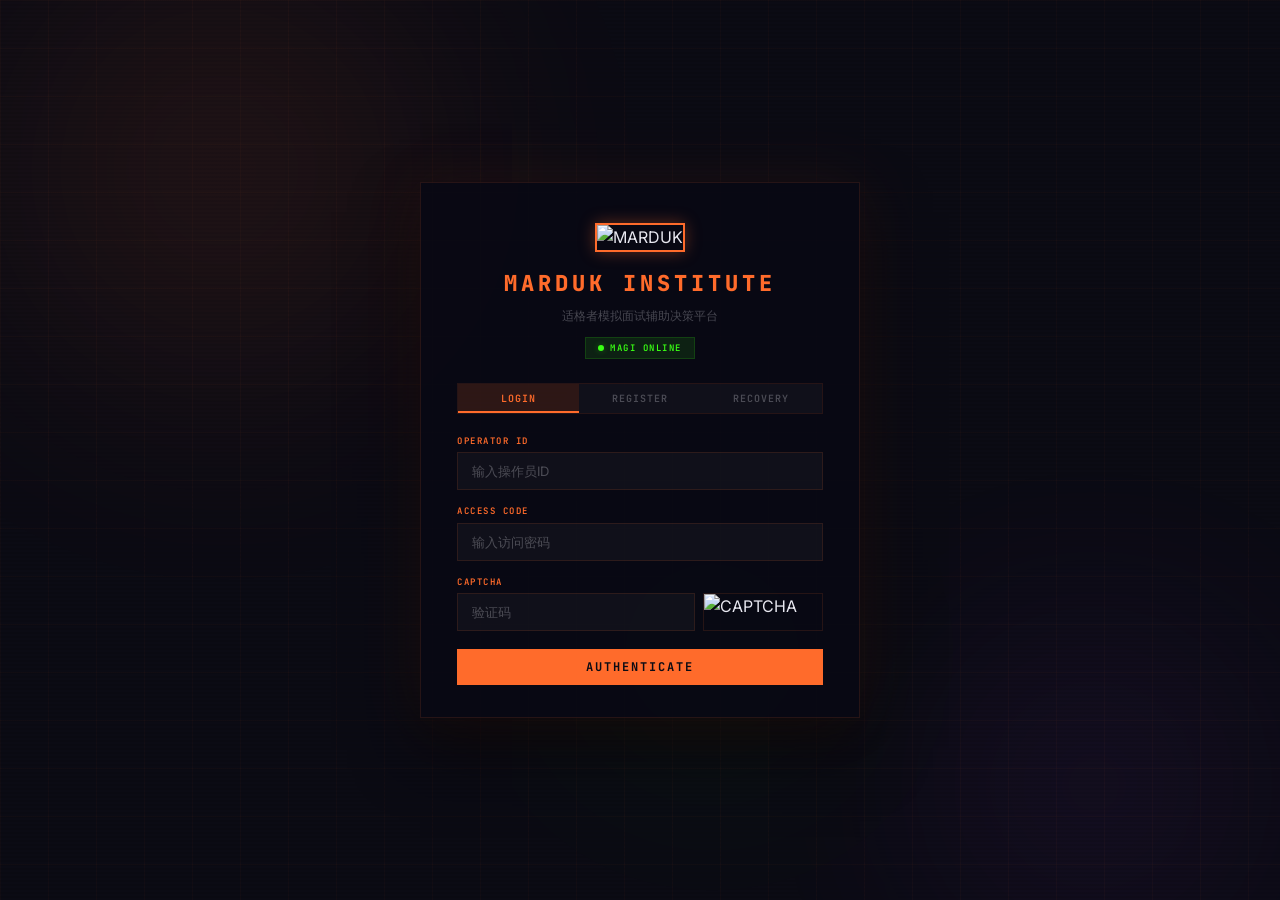
==== commit dcc52869: "Add MAGI logo to all pages header" ====
--- a/templates/index.html
+++ b/templates/index.html
@@ -20,7 +20,7 @@
         <div class="auth-card">
             <div class="auth-header">
                 <div class="nerv-logo">
-                    <img src="/static/img/wille.jpg" alt="WILLE" class="logo-img">
+                    <img src="/static/img/MAGI.jpg" alt="MARDUK" class="logo-img">
                 </div>
                 <div class="auth-title-group">
                     <h1 class="auth-main-title">MARDUK INSTITUTE</h1>
@@ -102,7 +102,7 @@
     <div class="modal-overlay" id="recoveryKeyModal" style="display:none">
         <div class="modal-card">
             <div class="modal-icon">
-                <img src="/static/img/wille.jpg" alt="WILLE" class="logo-img-lg">
+                <img src="/static/img/MAGI.jpg" alt="MARDUK" class="logo-img-lg">
             </div>
             <h2>REGISTRATION COMPLETE</h2>
             <p class="modal-desc">请务必保存以下找回密码验证码，丢失将无法找回密码：</p>
@@ -116,7 +116,7 @@
     <div class="modal-overlay" id="disclaimerModal" style="display:none">
         <div class="modal-card disclaimer-card">
             <div class="modal-icon">
-                <img src="/static/img/wille.jpg" alt="WILLE" class="logo-img-lg">
+                <img src="/static/img/MAGI.jpg" alt="MARDUK" class="logo-img-lg">
             </div>
             <h2>DISCLAIMER / 免责声明</h2>
             <div class="disclaimer-content">
@@ -132,7 +132,7 @@
         <header class="header">
             <div class="header-left">
                 <div class="nerv-logo-sm">
-                    <img src="/static/img/wille.jpg" alt="WILLE" class="logo-img-sm">
+                    <img src="/static/img/MAGI.jpg" alt="MARDUK" class="logo-img-sm">
                 </div>
                 <div class="header-title-group">
                     <h1 class="header-title">MARDUK INSTITUTE</h1>
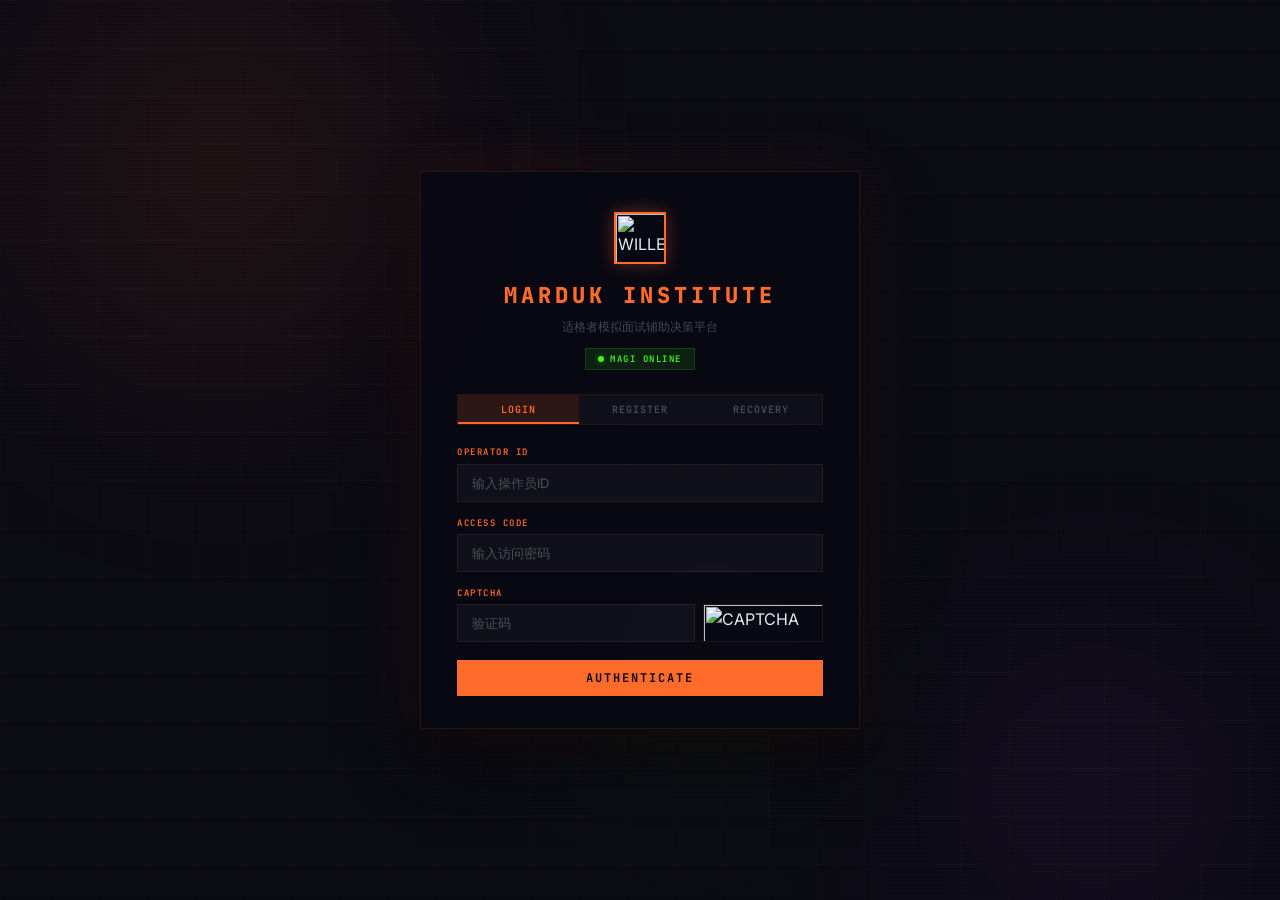
==== commit 0bc288c3: "Update: replace logo, simplify header for mobile, add deployment configs" ====
--- a/templates/index.html
+++ b/templates/index.html
@@ -1,4 +1,4 @@
-<!DOCTYPE html>
+﻿﻿﻿<!DOCTYPE html>
 <html lang="zh-CN">
 <head>
     <meta charset="UTF-8">
@@ -20,7 +20,7 @@
         <div class="auth-card">
             <div class="auth-header">
                 <div class="nerv-logo">
-                    <img src="/static/img/MAGI.jpg" alt="MARDUK" class="logo-img">
+                    <img src="/static/img/团队logo.png" alt="WILLE" class="logo-img">
                 </div>
                 <div class="auth-title-group">
                     <h1 class="auth-main-title">MARDUK INSTITUTE</h1>
@@ -102,7 +102,7 @@
     <div class="modal-overlay" id="recoveryKeyModal" style="display:none">
         <div class="modal-card">
             <div class="modal-icon">
-                <img src="/static/img/MAGI.jpg" alt="MARDUK" class="logo-img-lg">
+                <img src="/static/img/团队logo.png" alt="WILLE" class="logo-img-lg">
             </div>
             <h2>REGISTRATION COMPLETE</h2>
             <p class="modal-desc">请务必保存以下找回密码验证码，丢失将无法找回密码：</p>
@@ -116,7 +116,7 @@
     <div class="modal-overlay" id="disclaimerModal" style="display:none">
         <div class="modal-card disclaimer-card">
             <div class="modal-icon">
-                <img src="/static/img/MAGI.jpg" alt="MARDUK" class="logo-img-lg">
+                <img src="/static/img/团队logo.png" alt="MARDUK" class="logo-img-lg">
             </div>
             <h2>DISCLAIMER / 免责声明</h2>
             <div class="disclaimer-content">
@@ -132,7 +132,7 @@
         <header class="header">
             <div class="header-left">
                 <div class="nerv-logo-sm">
-                    <img src="/static/img/MAGI.jpg" alt="MARDUK" class="logo-img-sm">
+                    <img src="/static/img/团队logo.png" alt="MARDUK" class="logo-img-sm">
                 </div>
                 <div class="header-title-group">
                     <h1 class="header-title">MARDUK INSTITUTE</h1>
@@ -147,11 +147,11 @@
                 </div>
             </div>
             <div class="header-right">
-                <a href="/hr" class="btn-nav-link" title="HR BATCH SCREENING" style="display:flex;align-items:center;gap:4px;color:var(--text-muted);font-size:10px;font-family:var(--mono);letter-spacing:1px;text-decoration:none;padding:4px 10px;border:1px solid var(--border-dim);transition:all 0.3s;">
+                <a href="/hr" class="btn-nav-link hide-mobile" title="HR BATCH SCREENING" style="display:flex;align-items:center;gap:4px;color:var(--text-muted);font-size:10px;font-family:var(--mono);letter-spacing:1px;text-decoration:none;padding:4px 10px;border:1px solid var(--border-dim);transition:all 0.3s;">
                     <svg width="14" height="14" viewBox="0 0 24 24" fill="none" stroke="currentColor" stroke-width="2"><path d="M17 21v-2a4 4 0 0 0-4-4H5a4 4 0 0 0-4 4v2"/><circle cx="9" cy="7" r="4"/><path d="M23 21v-2a4 4 0 0 0-3-3.87"/><path d="M16 3.13a4 4 0 0 1 0 7.75"/></svg>
                     HR SCREEN
                 </a>
-                <div class="system-status" id="systemStatus">
+                <div class="system-status hide-mobile" id="systemStatus">
                     <span class="blink-dot"></span>
                     <span class="status-label">MAGI ONLINE</span>
                     <div class="easter-egg" id="easterEgg">
@@ -160,7 +160,7 @@
                     </div>
                 </div>
                 <div class="user-menu">
-                    <span class="operator-id" id="headerUsername">--</span>
+                    <span class="operator-id hide-mobile" id="headerUsername">--</span>
                     <a href="/" class="btn-icon" title="HOME" style="display:inline-flex;align-items:center;justify-content:center;color:var(--text-muted);text-decoration:none;padding:6px;border:1px solid var(--border-dim);transition:all 0.3s;">
                         <svg width="16" height="16" viewBox="0 0 24 24" fill="none" stroke="currentColor" stroke-width="2">
                             <path d="M3 9l9-7 9 7v11a2 2 0 0 1-2 2H5a2 2 0 0 1-2-2z"/>
--- a/static/css/style.css
+++ b/static/css/style.css
@@ -1282,9 +1282,9 @@
     .header-title { font-size: 11px; letter-spacing: 1px; }
     .header-subtitle { display: none; }
     .header-center { display: none; }
+    .hide-mobile { display: none !important; }
     .nerv-logo-sm { display: none; }
     .user-menu { border-left: none; padding-left: 0; }
-    .operator-id { display: none; }
 
     .app {
         height: 100vh; height: 100dvh;
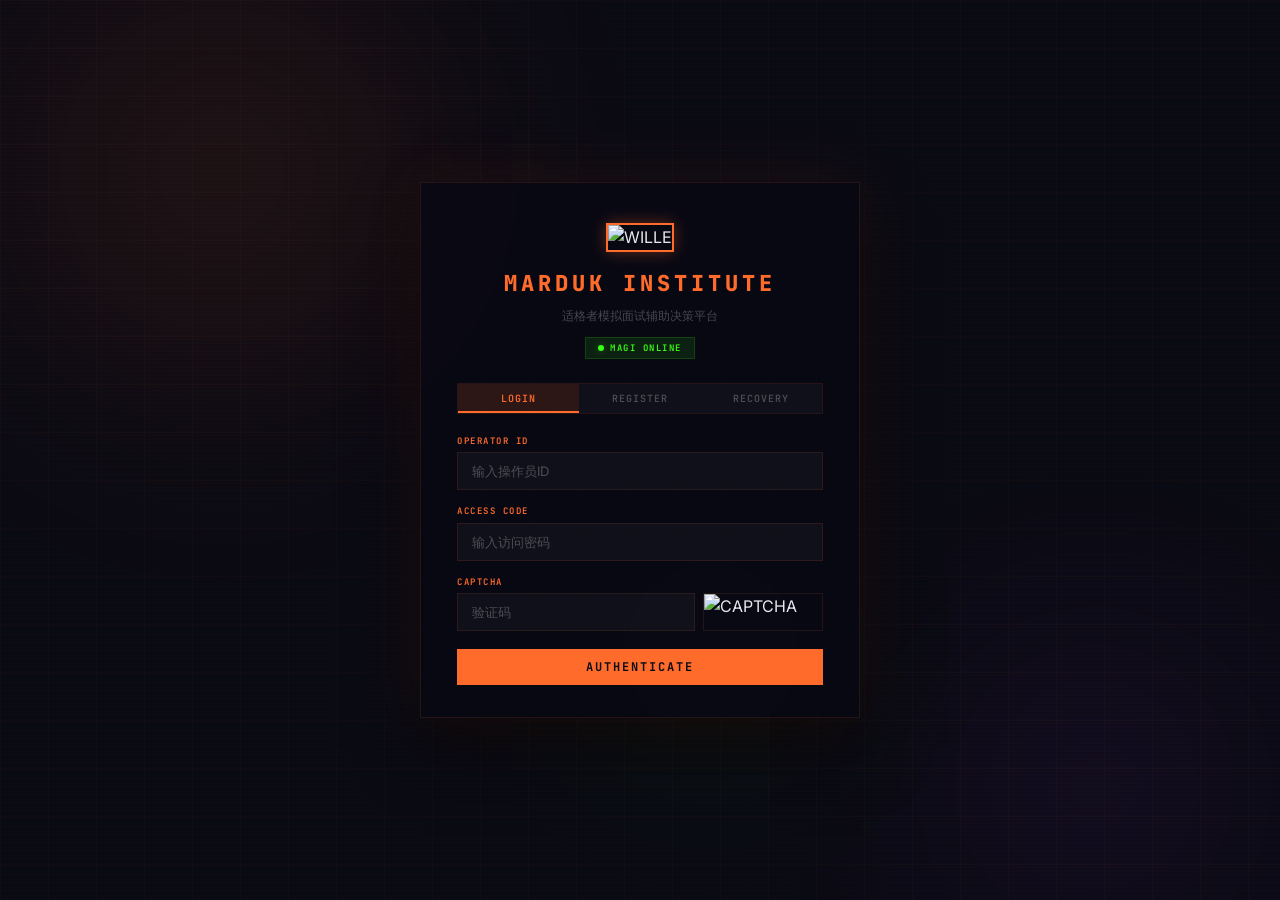
==== commit 0c5c275f: "Update: team logo, mobile responsive fixes, deployment configs" ====
--- a/templates/index.html
+++ b/templates/index.html
@@ -1,4 +1,4 @@
-﻿﻿﻿<!DOCTYPE html>
+﻿<!DOCTYPE html>
 <html lang="zh-CN">
 <head>
     <meta charset="UTF-8">
@@ -20,7 +20,7 @@
         <div class="auth-card">
             <div class="auth-header">
                 <div class="nerv-logo">
-                    <img src="/static/img/团队logo.png" alt="WILLE" class="logo-img">
+                    <img src="/static/img/team-logo.png" alt="WILLE" class="logo-img">
                 </div>
                 <div class="auth-title-group">
                     <h1 class="auth-main-title">MARDUK INSTITUTE</h1>
@@ -102,7 +102,7 @@
     <div class="modal-overlay" id="recoveryKeyModal" style="display:none">
         <div class="modal-card">
             <div class="modal-icon">
-                <img src="/static/img/团队logo.png" alt="WILLE" class="logo-img-lg">
+                <img src="/static/img/team-logo.png" alt="MARDUK" class="logo-img-lg">
             </div>
             <h2>REGISTRATION COMPLETE</h2>
             <p class="modal-desc">请务必保存以下找回密码验证码，丢失将无法找回密码：</p>
@@ -116,7 +116,7 @@
     <div class="modal-overlay" id="disclaimerModal" style="display:none">
         <div class="modal-card disclaimer-card">
             <div class="modal-icon">
-                <img src="/static/img/团队logo.png" alt="MARDUK" class="logo-img-lg">
+                <img src="/static/img/team-logo.png" alt="MARDUK" class="logo-img-lg">
             </div>
             <h2>DISCLAIMER / 免责声明</h2>
             <div class="disclaimer-content">
@@ -132,7 +132,7 @@
         <header class="header">
             <div class="header-left">
                 <div class="nerv-logo-sm">
-                    <img src="/static/img/团队logo.png" alt="MARDUK" class="logo-img-sm">
+                    <img src="/static/img/team-logo.png" alt="MARDUK" class="logo-img-sm">
                 </div>
                 <div class="header-title-group">
                     <h1 class="header-title">MARDUK INSTITUTE</h1>
@@ -147,11 +147,11 @@
                 </div>
             </div>
             <div class="header-right">
-                <a href="/hr" class="btn-nav-link hide-mobile" title="HR BATCH SCREENING" style="display:flex;align-items:center;gap:4px;color:var(--text-muted);font-size:10px;font-family:var(--mono);letter-spacing:1px;text-decoration:none;padding:4px 10px;border:1px solid var(--border-dim);transition:all 0.3s;">
+                <a href="/hr" class="btn-nav-link" title="HR BATCH SCREENING" style="display:flex;align-items:center;gap:4px;color:var(--text-muted);font-size:10px;font-family:var(--mono);letter-spacing:1px;text-decoration:none;padding:4px 10px;border:1px solid var(--border-dim);transition:all 0.3s;">
                     <svg width="14" height="14" viewBox="0 0 24 24" fill="none" stroke="currentColor" stroke-width="2"><path d="M17 21v-2a4 4 0 0 0-4-4H5a4 4 0 0 0-4 4v2"/><circle cx="9" cy="7" r="4"/><path d="M23 21v-2a4 4 0 0 0-3-3.87"/><path d="M16 3.13a4 4 0 0 1 0 7.75"/></svg>
                     HR SCREEN
                 </a>
-                <div class="system-status hide-mobile" id="systemStatus">
+                <div class="system-status" id="systemStatus">
                     <span class="blink-dot"></span>
                     <span class="status-label">MAGI ONLINE</span>
                     <div class="easter-egg" id="easterEgg">
@@ -160,7 +160,7 @@
                     </div>
                 </div>
                 <div class="user-menu">
-                    <span class="operator-id hide-mobile" id="headerUsername">--</span>
+                    <span class="operator-id" id="headerUsername">--</span>
                     <a href="/" class="btn-icon" title="HOME" style="display:inline-flex;align-items:center;justify-content:center;color:var(--text-muted);text-decoration:none;padding:6px;border:1px solid var(--border-dim);transition:all 0.3s;">
                         <svg width="16" height="16" viewBox="0 0 24 24" fill="none" stroke="currentColor" stroke-width="2">
                             <path d="M3 9l9-7 9 7v11a2 2 0 0 1-2 2H5a2 2 0 0 1-2-2z"/>
--- a/static/css/style.css
+++ b/static/css/style.css
@@ -1282,9 +1282,9 @@
     .header-title { font-size: 11px; letter-spacing: 1px; }
     .header-subtitle { display: none; }
     .header-center { display: none; }
-    .hide-mobile { display: none !important; }
     .nerv-logo-sm { display: none; }
     .user-menu { border-left: none; padding-left: 0; }
+    .operator-id { display: none; }
 
     .app {
         height: 100vh; height: 100dvh;
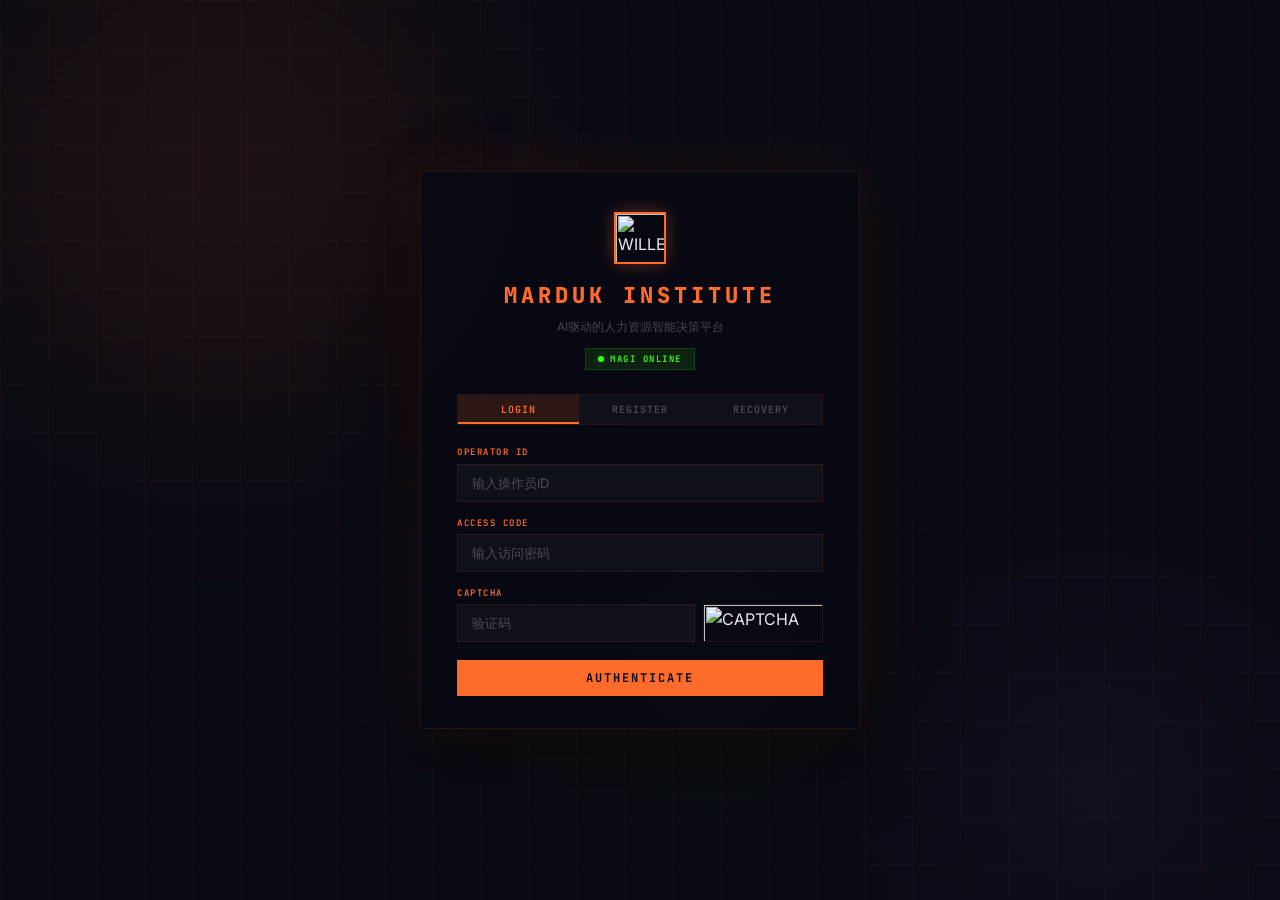
==== commit b764001f: "Feature updates: job modal popup, AI re-screen, seeker search, 80 seed jobs, mobile fixes, world-map" ====
--- a/templates/index.html
+++ b/templates/index.html
@@ -1,9 +1,9 @@
-﻿<!DOCTYPE html>
+﻿﻿<!DOCTYPE html>
 <html lang="zh-CN">
 <head>
     <meta charset="UTF-8">
     <meta name="viewport" content="width=device-width, initial-scale=1.0">
-    <title>MARDUK INSTITUTE - 适格者模拟面试辅助决策平台</title>
+    <title>MARDUK INSTITUTE - AI驱动的人力资源智能决策平台</title>
     <link rel="stylesheet" href="/static/css/style.css?v=6">
     <link href="https://fonts.googleapis.com/css2?family=Inter:wght@300;400;500;600;700;800&family=JetBrains+Mono:wght@400;500;600;700&display=swap" rel="stylesheet">
 </head>
@@ -24,7 +24,7 @@
                 </div>
                 <div class="auth-title-group">
                     <h1 class="auth-main-title">MARDUK INSTITUTE</h1>
-                    <p class="auth-subtitle">适格者模拟面试辅助决策平台</p>
+                    <p class="auth-subtitle">AI驱动的人力资源智能决策平台</p>
                 </div>
                 <div class="auth-status-line">
                     <span class="blink-dot"></span>
